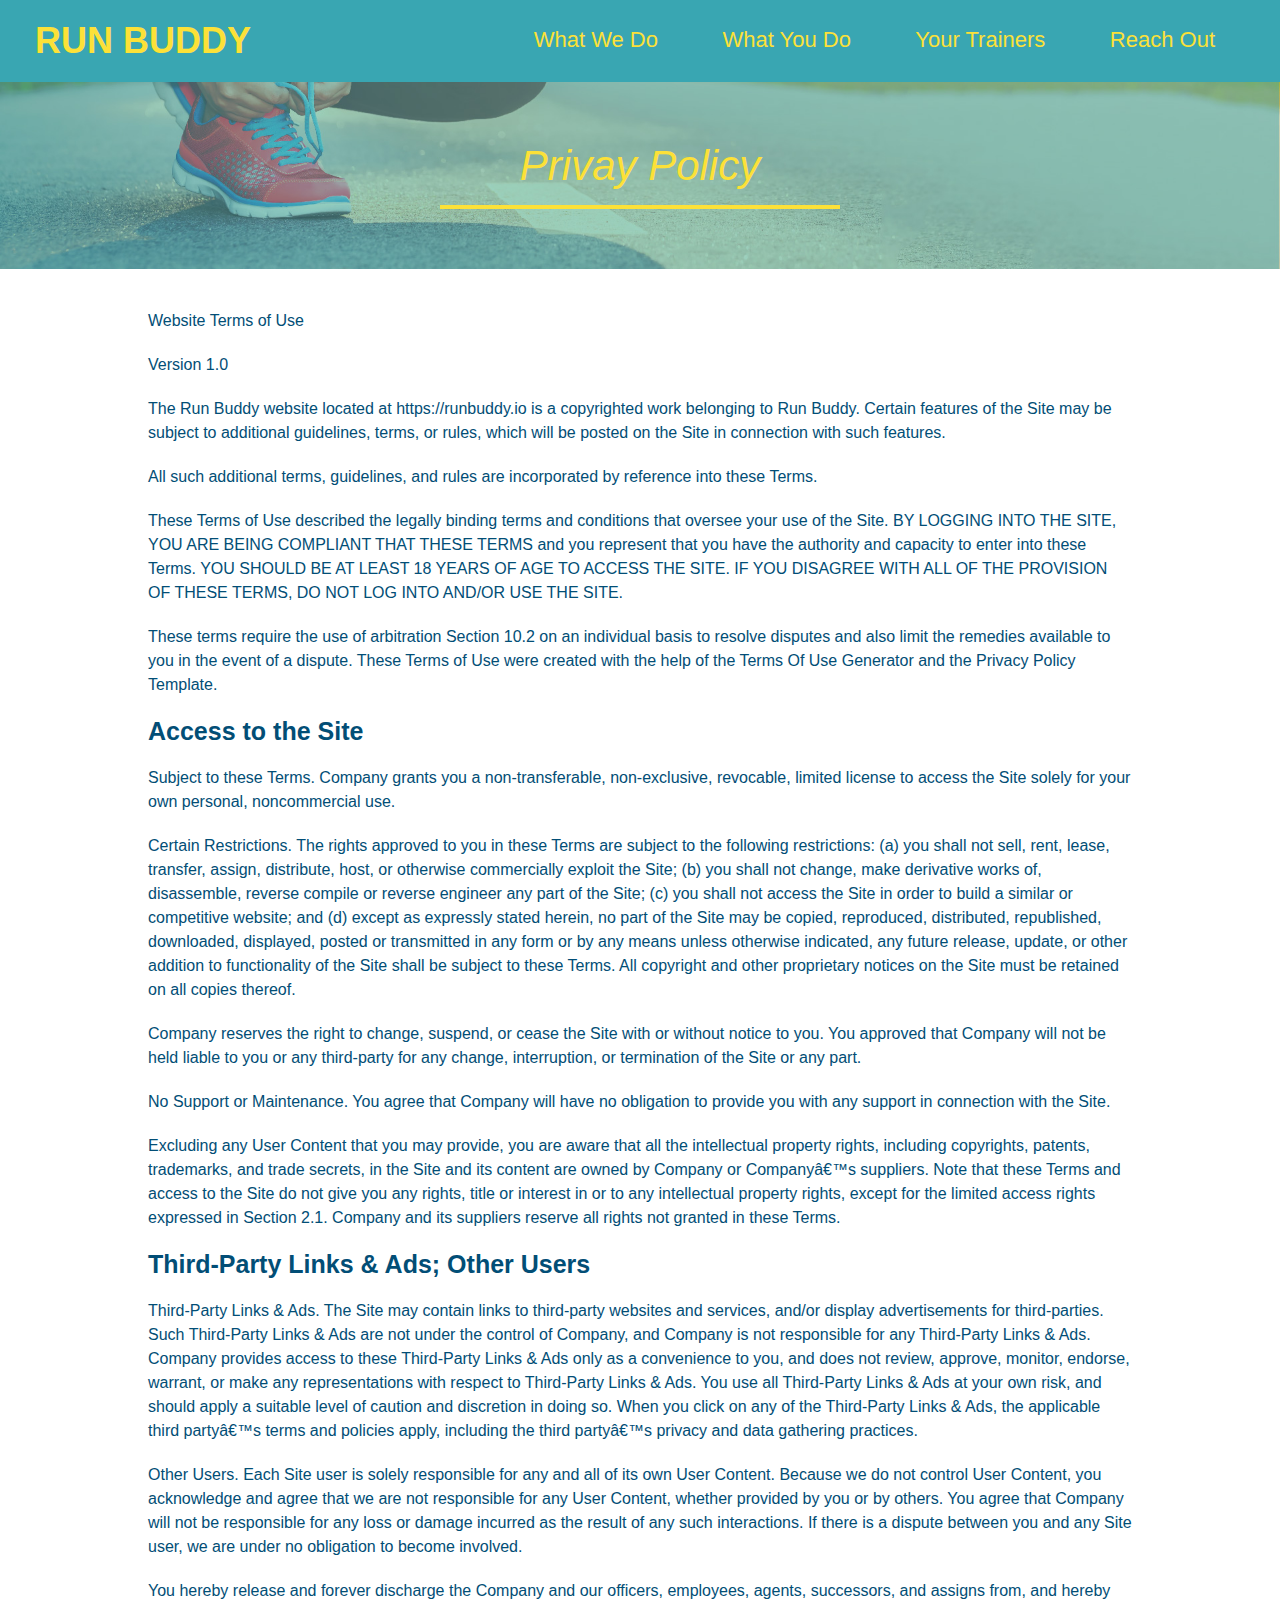
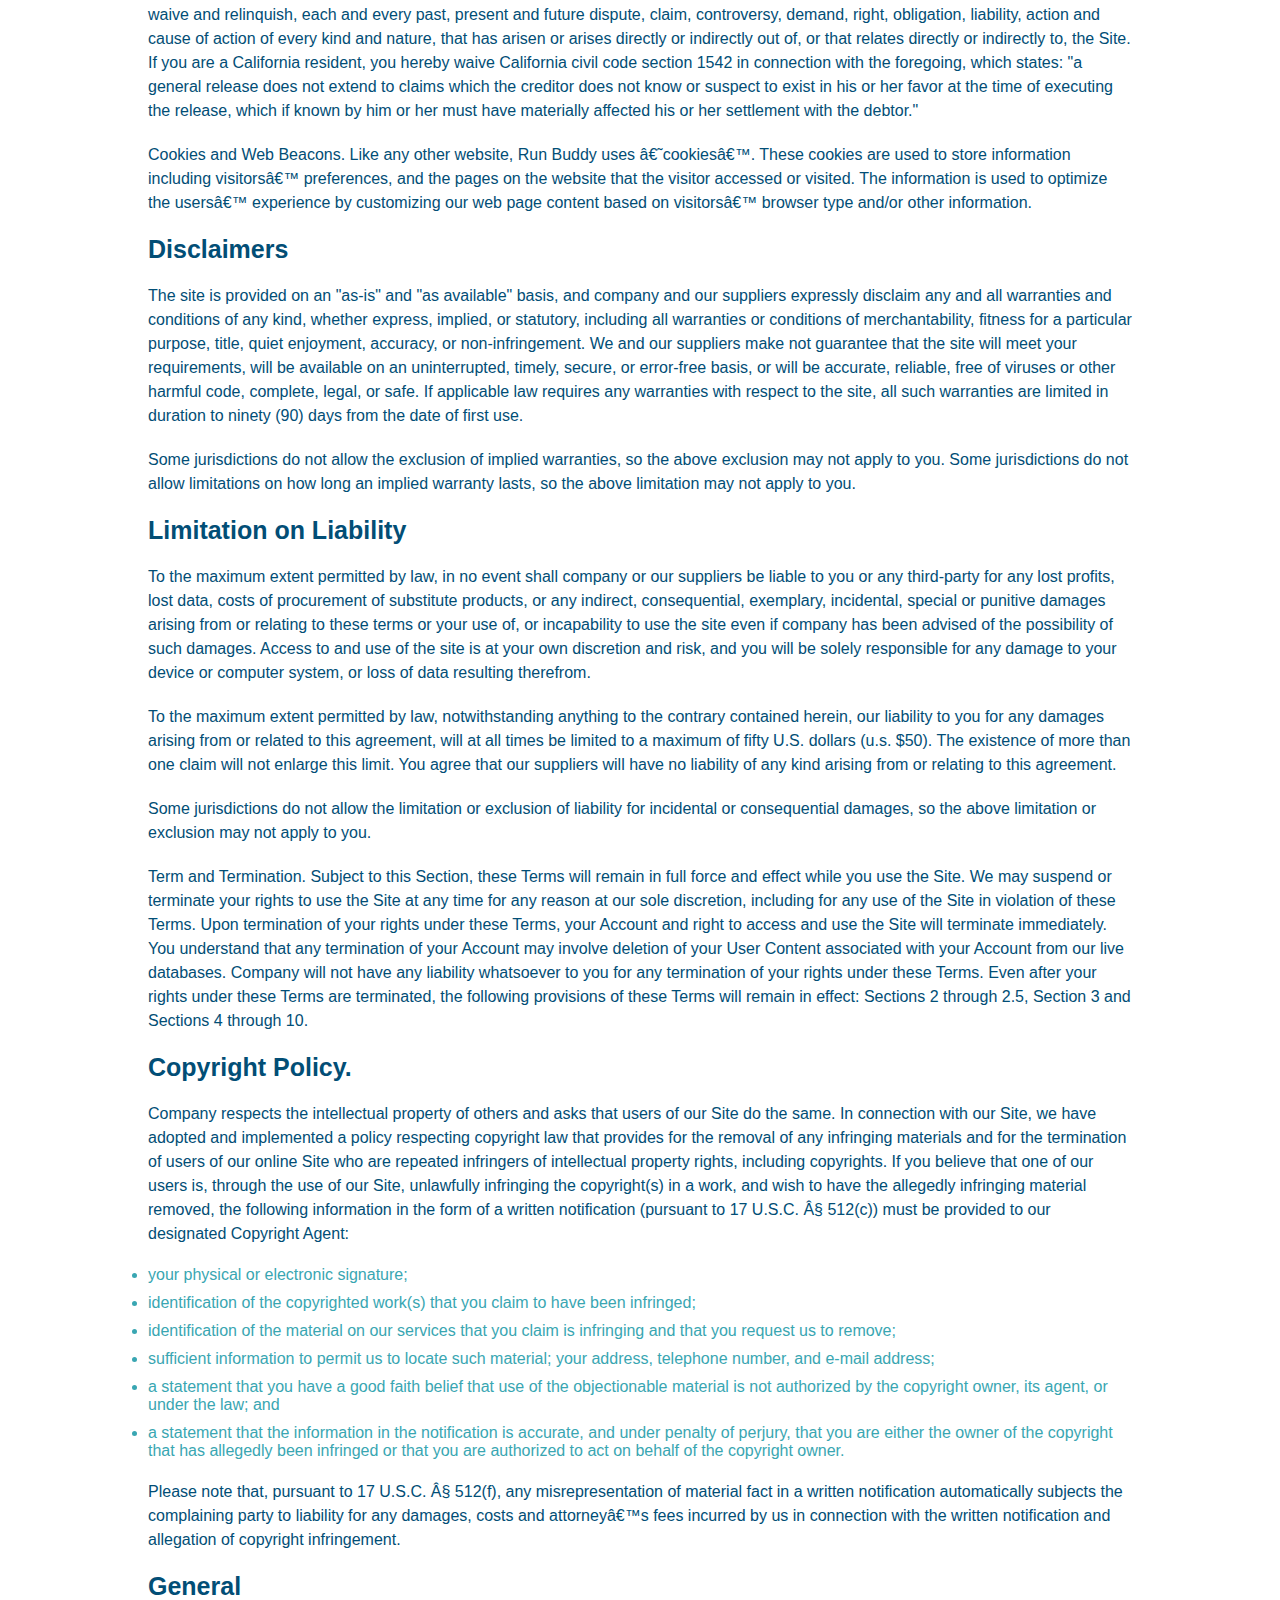
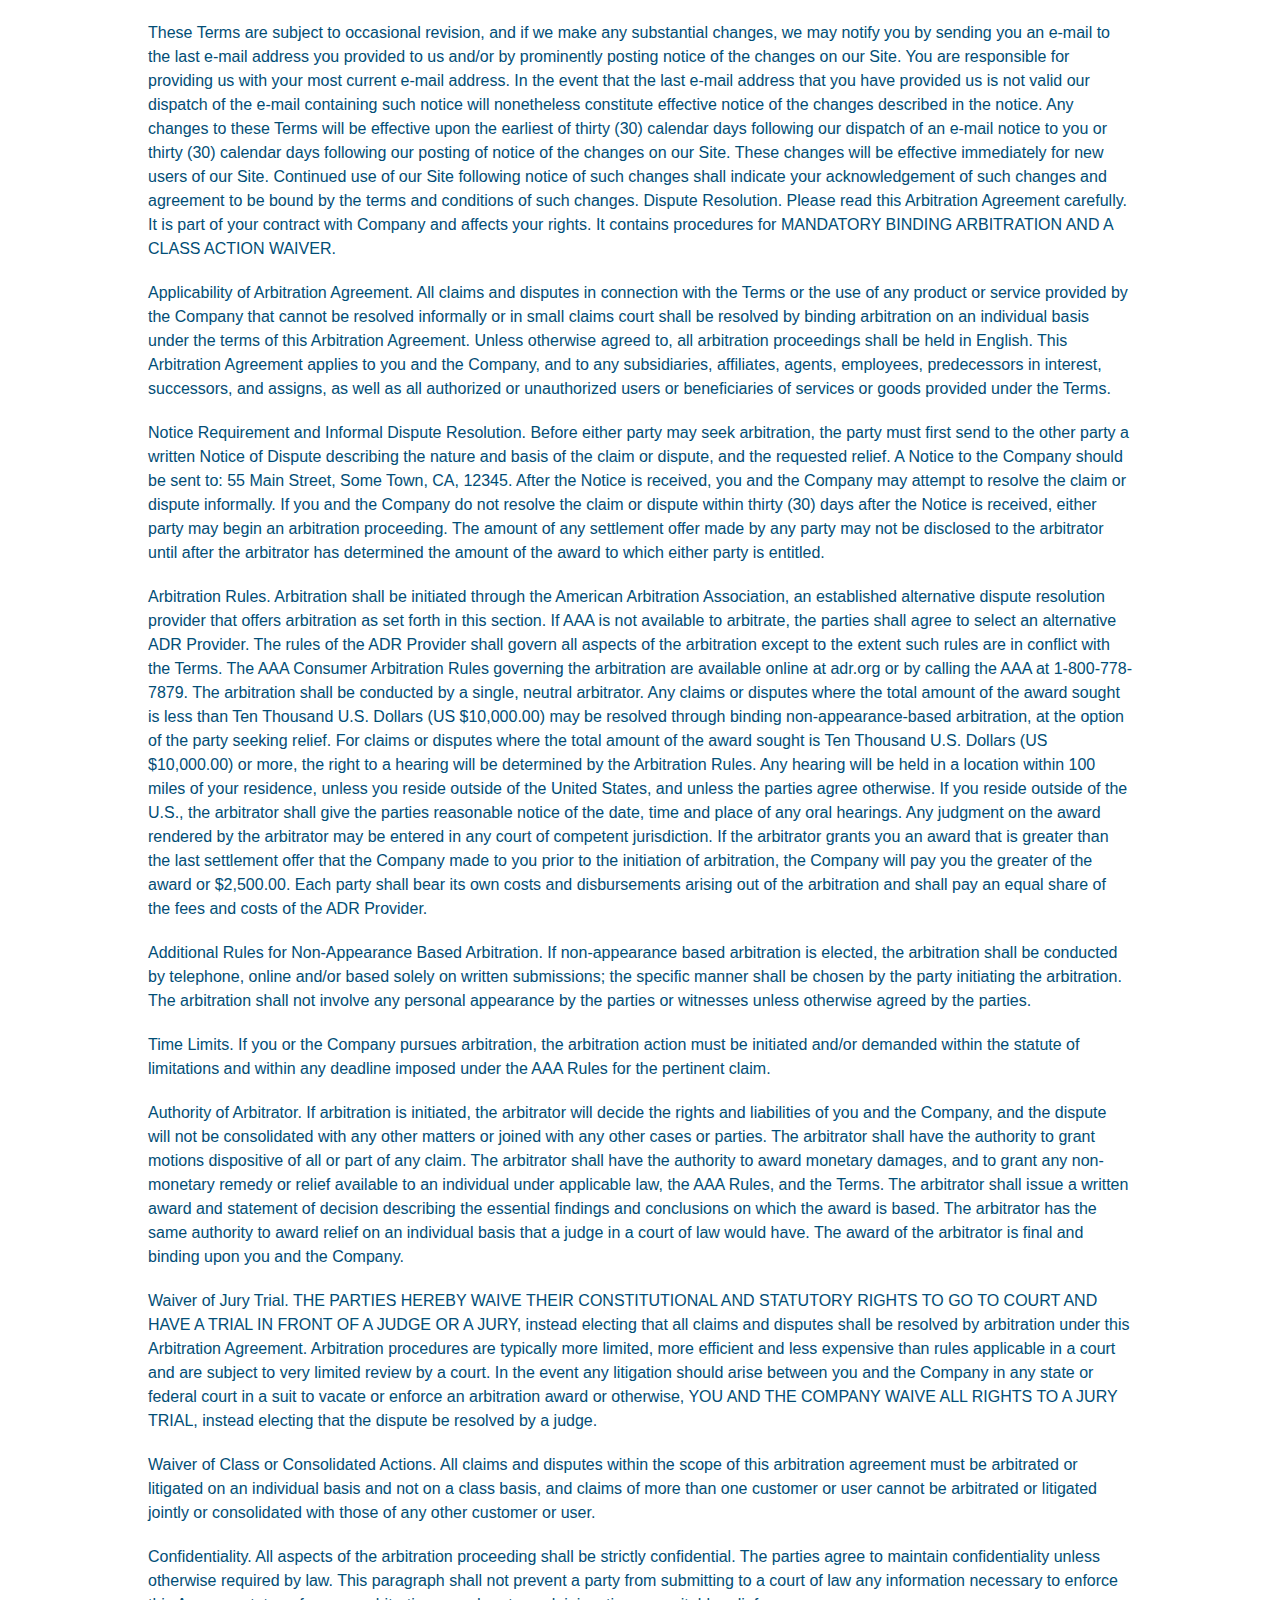
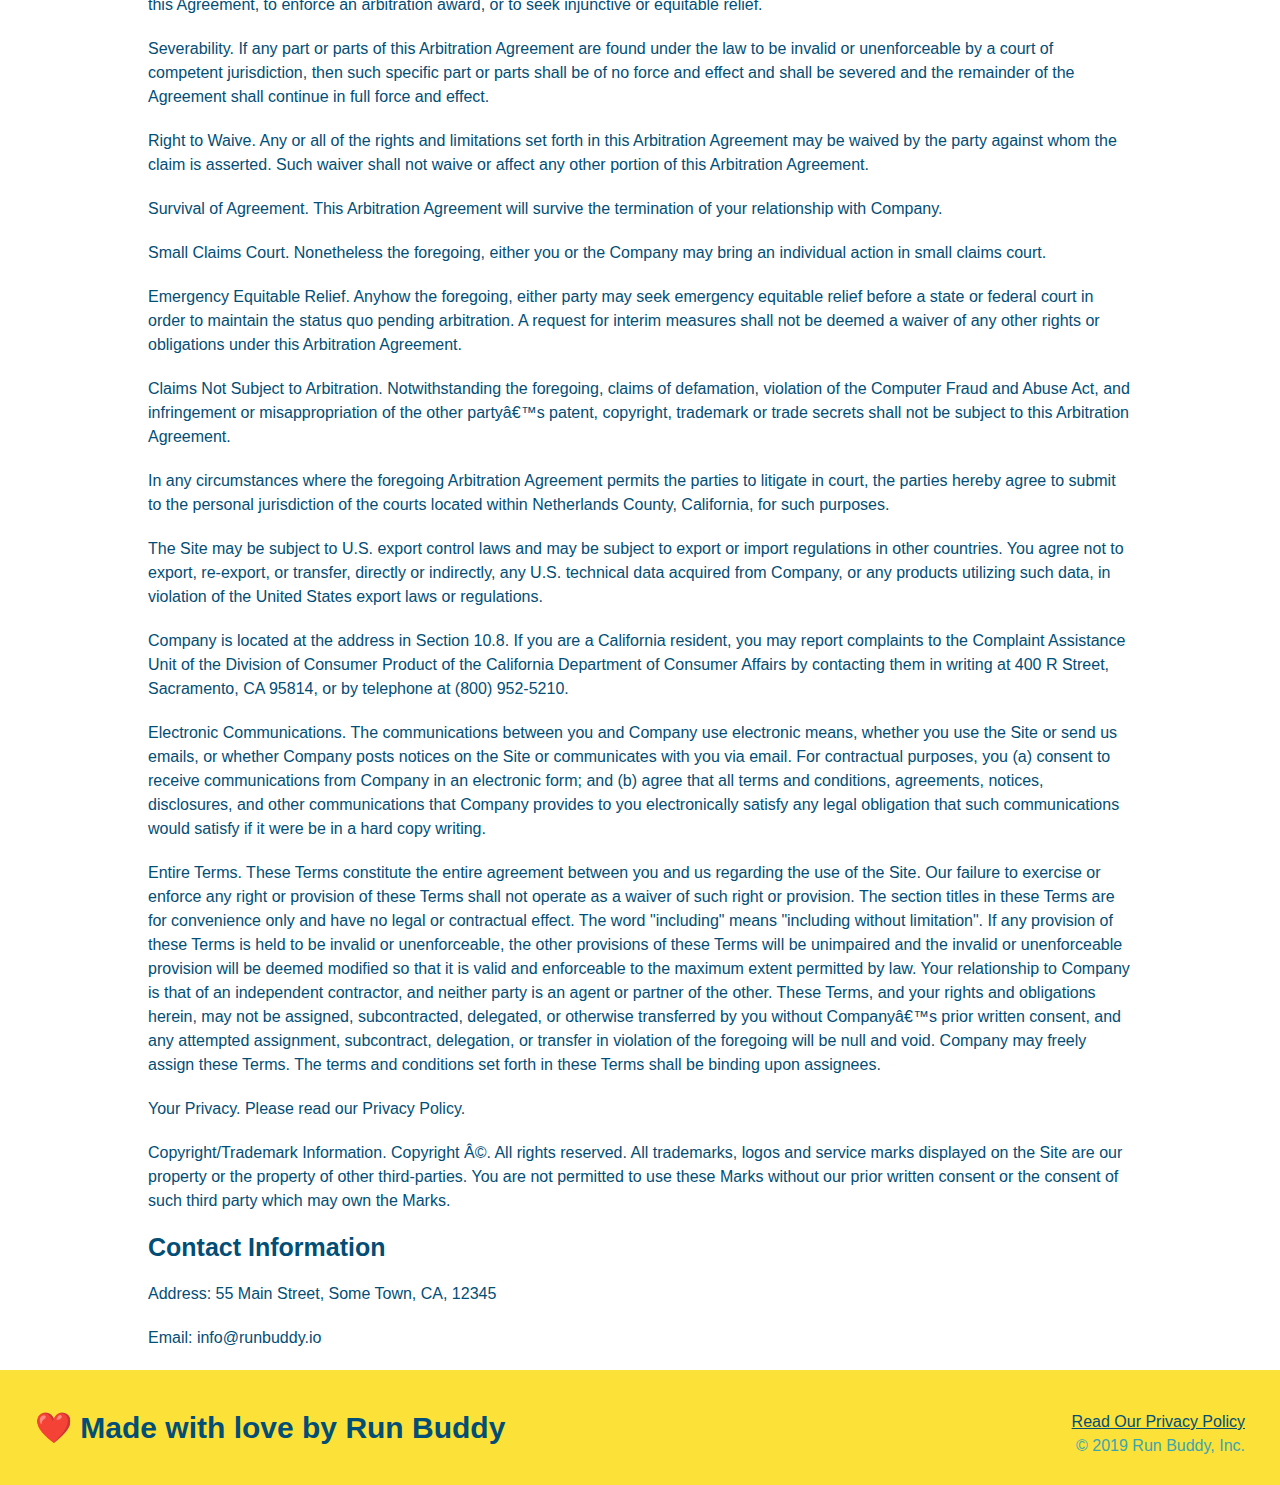
==== privacy-policy.html @ 2730f5cd "privacy policy" ====
<!DOCTYPE html>
<html>

<head>
    <meta charset="UTF-8" />
    <title>Privacy Policy - Run Buddy</title>
    <link rel="stylesheet" href="./assets/css/style.css" />
    <link rel="stylesheet" href="./assets/css/secondary-styles.css" />
</head>

<body>
    <header>
        <h1>
            <a href="/">
                RUN BUDDY
            </a>
        </h1>
        <nav>
            <!-- Unordered list element -->
            <ul>
                <!-- List item element -->
                <li>
                    <!-- Anchor element -->
                    <a href="./index.html#what-we-do">What We Do</a>
                </li>
                <li>
                    <a href="./index.html#what-you-do">What You Do</a>
                </li>
                <li>
                    <a href="./index.html#your-trainers">Your Trainers</a>
                </li>
                <li>
                    <a href="./index.html#reach-out">Reach Out</a>
                </li>
            </ul>
        </nav>
    </header>
    <section class="hero">
        <h2 class="page-title">
            Privay Policy
        </h2>
    </section>
    <article class="secondary-content">

        <p>
            Website Terms of Use
        </p>

        <p>
            Version 1.0
        </p>

        <p>
            The Run Buddy website located at https://runbuddy.io is a copyrighted work belonging to Run Buddy. Certain
            features of the Site may be subject to additional guidelines, terms, or rules, which will be posted on the
            Site
            in connection with such features.
        </p>

        <p>
            All such additional terms, guidelines, and rules are incorporated by reference into these Terms.
        </p>

        <p>
            These Terms of Use described the legally binding terms and conditions that oversee your use of the Site. BY
            LOGGING INTO THE SITE, YOU ARE BEING COMPLIANT THAT THESE TERMS and you represent that you have the
            authority
            and capacity to enter into these Terms. YOU SHOULD BE AT LEAST 18 YEARS OF AGE TO ACCESS THE SITE. IF YOU
            DISAGREE WITH ALL OF THE PROVISION OF THESE TERMS, DO NOT LOG INTO AND/OR USE THE SITE.
        </p>

        <p>
            These terms require the use of arbitration Section 10.2 on an individual basis to resolve disputes and also
            limit the remedies available to you in the event of a dispute. These Terms of Use were created with the help
            of
            the Terms Of Use Generator and the Privacy Policy Template.
        </p>

        <h3>
            Access to the Site
        </h3>

        <p>
            Subject to these Terms. Company grants you a non-transferable, non-exclusive, revocable, limited license to
            access the Site solely for your own personal, noncommercial use.
        </p>

        <p>
            Certain Restrictions. The rights approved to you in these Terms are subject to the following restrictions:
            (a)
            you shall not sell, rent, lease, transfer, assign, distribute, host, or otherwise commercially exploit the
            Site;
            (b) you shall not change, make derivative works of, disassemble, reverse compile or reverse engineer any
            part of
            the Site; (c) you shall not access the Site in order to build a similar or competitive website; and (d)
            except
            as expressly stated herein, no part of the Site may be copied, reproduced, distributed, republished,
            downloaded,
            displayed, posted or transmitted in any form or by any means unless otherwise indicated, any future release,
            update, or other addition to functionality of the Site shall be subject to these Terms. All copyright and
            other
            proprietary notices on the Site must be retained on all copies thereof.
        </p>

        <p>
            Company reserves the right to change, suspend, or cease the Site with or without notice to you. You approved
            that Company will not be held liable to you or any third-party for any change, interruption, or termination
            of
            the Site or any part.
        </p>

        <p>
            No Support or Maintenance. You agree that Company will have no obligation to provide you with any support in
            connection with the Site.
        </p>

        <p>
            Excluding any User Content that you may provide, you are aware that all the intellectual property rights,
            including copyrights, patents, trademarks, and trade secrets, in the Site and its content are owned by
            Company
            or Companyâ€™s suppliers. Note that these Terms and access to the Site do not give you any rights, title or
            interest in or to any intellectual property rights, except for the limited access rights expressed in
            Section
            2.1. Company and its suppliers reserve all rights not granted in these Terms.
        </p>

        <h3>
            Third-Party Links & Ads; Other Users
        </h3>

        <p>
            Third-Party Links & Ads. The Site may contain links to third-party websites and services, and/or display
            advertisements for third-parties. Such Third-Party Links & Ads are not under the control of Company, and
            Company
            is not responsible for any Third-Party Links & Ads. Company provides access to these Third-Party Links & Ads
            only as a convenience to you, and does not review, approve, monitor, endorse, warrant, or make any
            representations with respect to Third-Party Links & Ads. You use all Third-Party Links & Ads at your own
            risk,
            and should apply a suitable level of caution and discretion in doing so. When you click on any of the
            Third-Party Links & Ads, the applicable third partyâ€™s terms and policies apply, including the third
            partyâ€™s
            privacy and data gathering practices.
        </p>

        <p>
            Other Users. Each Site user is solely responsible for any and all of its own User Content. Because we do not
            control User Content, you acknowledge and agree that we are not responsible for any User Content, whether
            provided by you or by others. You agree that Company will not be responsible for any loss or damage incurred
            as
            the result of any such interactions. If there is a dispute between you and any Site user, we are under no
            obligation to become involved.
        </p>

        <p>
            You hereby release and forever discharge the Company and our officers, employees, agents, successors, and
            assigns from, and hereby waive and relinquish, each and every past, present and future dispute, claim,
            controversy, demand, right, obligation, liability, action and cause of action of every kind and nature, that
            has
            arisen or arises directly or indirectly out of, or that relates directly or indirectly to, the Site. If you
            are
            a California resident, you hereby waive California civil code section 1542 in connection with the foregoing,
            which states: "a general release does not extend to claims which the creditor does not know or suspect to
            exist
            in his or her favor at the time of executing the release, which if known by him or her must have materially
            affected his or her settlement with the debtor."
        </p>

        <p>
            Cookies and Web Beacons. Like any other website, Run Buddy uses â€˜cookiesâ€™. These cookies are used to
            store
            information including visitorsâ€™ preferences, and the pages on the website that the visitor accessed or
            visited.
            The information is used to optimize the usersâ€™ experience by customizing our web page content based on
            visitorsâ€™
            browser type and/or other information.
        </p>

        <h3>
            Disclaimers
        </h3>

        <p>
            The site is provided on an "as-is" and "as available" basis, and company and our suppliers expressly
            disclaim
            any and all warranties and conditions of any kind, whether express, implied, or statutory, including all
            warranties or conditions of merchantability, fitness for a particular purpose, title, quiet enjoyment,
            accuracy,
            or non-infringement. We and our suppliers make not guarantee that the site will meet your requirements, will
            be
            available on an uninterrupted, timely, secure, or error-free basis, or will be accurate, reliable, free of
            viruses or other harmful code, complete, legal, or safe. If applicable law requires any warranties with
            respect
            to the site, all such warranties are limited in duration to ninety (90) days from the date of first use.
        </p>

        <p>
            Some jurisdictions do not allow the exclusion of implied warranties, so the above exclusion may not apply to
            you. Some jurisdictions do not allow limitations on how long an implied warranty lasts, so the above
            limitation
            may not apply to you.
        </p>

        <h3>
            Limitation on Liability
        </h3>

        <p>
            To the maximum extent permitted by law, in no event shall company or our suppliers be liable to you or any
            third-party for any lost profits, lost data, costs of procurement of substitute products, or any indirect,
            consequential, exemplary, incidental, special or punitive damages arising from or relating to these terms or
            your use of, or incapability to use the site even if company has been advised of the possibility of such
            damages. Access to and use of the site is at your own discretion and risk, and you will be solely
            responsible
            for any damage to your device or computer system, or loss of data resulting therefrom.
        </p>

        <p>
            To the maximum extent permitted by law, notwithstanding anything to the contrary contained herein, our
            liability
            to you for any damages arising from or related to this agreement, will at all times be limited to a maximum
            of
            fifty U.S. dollars (u.s. $50). The existence of more than one claim will not enlarge this limit. You agree
            that
            our suppliers will have no liability of any kind arising from or relating to this agreement.
        </p>

        <p>
            Some jurisdictions do not allow the limitation or exclusion of liability for incidental or consequential
            damages, so the above limitation or exclusion may not apply to you.
        </p>

        <p>
            Term and Termination. Subject to this Section, these Terms will remain in full force and effect while you
            use
            the Site. We may suspend or terminate your rights to use the Site at any time for any reason at our sole
            discretion, including for any use of the Site in violation of these Terms. Upon termination of your rights
            under
            these Terms, your Account and right to access and use the Site will terminate immediately. You understand
            that
            any termination of your Account may involve deletion of your User Content associated with your Account from
            our
            live databases. Company will not have any liability whatsoever to you for any termination of your rights
            under
            these Terms. Even after your rights under these Terms are terminated, the following provisions of these
            Terms
            will remain in effect: Sections 2 through 2.5, Section 3 and Sections 4 through 10.
        </p>

        <h3>
            Copyright Policy.
        </h3>

        <p>
            Company respects the intellectual property of others and asks that users of our Site do the same. In
            connection
            with our Site, we have adopted and implemented a policy respecting copyright law that provides for the
            removal
            of any infringing materials and for the termination of users of our online Site who are repeated infringers
            of
            intellectual property rights, including copyrights. If you believe that one of our users is, through the use
            of
            our Site, unlawfully infringing the copyright(s) in a work, and wish to have the allegedly infringing
            material
            removed, the following information in the form of a written notification (pursuant to 17 U.S.C. Â§ 512(c))
            must
            be provided to our designated Copyright Agent:
        </p>

        <ul>
            <li>
                your physical or electronic signature;
            </li>
            <li>
                identification of the copyrighted work(s) that you claim to have been infringed;
            </li>
            <li>
                identification of the material on our services that you claim is infringing and that you request us to
                remove;
            </li>
            <li>
                sufficient information to permit us to locate such material; your address, telephone number, and e-mail
                address;
            </li>
            <li>
                a statement that you have a good faith belief that use of the objectionable material is not authorized
                by the
                copyright owner, its agent, or under the law; and
            </li>
            <li>
                a statement that the information in the notification is accurate, and under penalty of perjury, that you
                are
                either the owner of the copyright that has allegedly been infringed or that you are authorized to act on
                behalf of the copyright owner.
            </li>
        </ul>

        <p>
            Please note that, pursuant to 17 U.S.C. Â§ 512(f), any misrepresentation of material fact in a written
            notification automatically subjects the complaining party to liability for any damages, costs and
            attorneyâ€™s
            fees incurred by us in connection with the written notification and allegation of copyright infringement.
        </p>

        <h3>
            General
        </h3>

        <p>
            These Terms are subject to occasional revision, and if we make any substantial changes, we may notify you by
            sending you an e-mail to the last e-mail address you provided to us and/or by prominently posting notice of
            the
            changes on our Site. You are responsible for providing us with your most current e-mail address. In the
            event
            that the last e-mail address that you have provided us is not valid our dispatch of the e-mail containing
            such
            notice will nonetheless constitute effective notice of the changes described in the notice. Any changes to
            these
            Terms will be effective upon the earliest of thirty (30) calendar days following our dispatch of an e-mail
            notice to you or thirty (30) calendar days following our posting of notice of the changes on our Site. These
            changes will be effective immediately for new users of our Site. Continued use of our Site following notice
            of
            such changes shall indicate your acknowledgement of such changes and agreement to be bound by the terms and
            conditions of such changes. Dispute Resolution. Please read this Arbitration Agreement carefully. It is part
            of
            your contract with Company and affects your rights. It contains procedures for MANDATORY BINDING ARBITRATION
            AND
            A CLASS ACTION WAIVER.
        </p>

        <p>
            Applicability of Arbitration Agreement. All claims and disputes in connection with the Terms or the use of
            any
            product or service provided by the Company that cannot be resolved informally or in small claims court shall
            be
            resolved by binding arbitration on an individual basis under the terms of this Arbitration Agreement. Unless
            otherwise agreed to, all arbitration proceedings shall be held in English. This Arbitration Agreement
            applies to
            you and the Company, and to any subsidiaries, affiliates, agents, employees, predecessors in interest,
            successors, and assigns, as well as all authorized or unauthorized users or beneficiaries of services or
            goods
            provided under the Terms.
        </p>

        <p>
            Notice Requirement and Informal Dispute Resolution. Before either party may seek arbitration, the party must
            first send to the other party a written Notice of Dispute describing the nature and basis of the claim or
            dispute, and the requested relief. A Notice to the Company should be sent to: 55 Main Street, Some Town, CA,
            12345. After the Notice is received, you and the Company may attempt to resolve the claim or dispute
            informally.
            If you and the Company do not resolve the claim or dispute within thirty (30) days after the Notice is
            received,
            either party may begin an arbitration proceeding. The amount of any settlement offer made by any party may
            not
            be disclosed to the arbitrator until after the arbitrator has determined the amount of the award to which
            either
            party is entitled.
        </p>

        <p>
            Arbitration Rules. Arbitration shall be initiated through the American Arbitration Association, an
            established
            alternative dispute resolution provider that offers arbitration as set forth in this section. If AAA is not
            available to arbitrate, the parties shall agree to select an alternative ADR Provider. The rules of the ADR
            Provider shall govern all aspects of the arbitration except to the extent such rules are in conflict with
            the
            Terms. The AAA Consumer Arbitration Rules governing the arbitration are available online at adr.org or by
            calling the AAA at 1-800-778-7879. The arbitration shall be conducted by a single, neutral arbitrator. Any
            claims or disputes where the total amount of the award sought is less than Ten Thousand U.S. Dollars (US
            $10,000.00) may be resolved through binding non-appearance-based arbitration, at the option of the party
            seeking
            relief. For claims or disputes where the total amount of the award sought is Ten Thousand U.S. Dollars (US
            $10,000.00) or more, the right to a hearing will be determined by the Arbitration Rules. Any hearing will be
            held in a location within 100 miles of your residence, unless you reside outside of the United States, and
            unless the parties agree otherwise. If you reside outside of the U.S., the arbitrator shall give the parties
            reasonable notice of the date, time and place of any oral hearings. Any judgment on the award rendered by
            the
            arbitrator may be entered in any court of competent jurisdiction. If the arbitrator grants you an award that
            is
            greater than the last settlement offer that the Company made to you prior to the initiation of arbitration,
            the
            Company will pay you the greater of the award or $2,500.00. Each party shall bear its own costs and
            disbursements arising out of the arbitration and shall pay an equal share of the fees and costs of the ADR
            Provider.
        </p>

        <p>
            Additional Rules for Non-Appearance Based Arbitration. If non-appearance based arbitration is elected, the
            arbitration shall be conducted by telephone, online and/or based solely on written submissions; the specific
            manner shall be chosen by the party initiating the arbitration. The arbitration shall not involve any
            personal
            appearance by the parties or witnesses unless otherwise agreed by the parties.
        </p>

        <p>
            Time Limits. If you or the Company pursues arbitration, the arbitration action must be initiated and/or
            demanded
            within the statute of limitations and within any deadline imposed under the AAA Rules for the pertinent
            claim.
        </p>

        <p>
            Authority of Arbitrator. If arbitration is initiated, the arbitrator will decide the rights and liabilities
            of
            you and the Company, and the dispute will not be consolidated with any other matters or joined with any
            other
            cases or parties. The arbitrator shall have the authority to grant motions dispositive of all or part of any
            claim. The arbitrator shall have the authority to award monetary damages, and to grant any non-monetary
            remedy
            or relief available to an individual under applicable law, the AAA Rules, and the Terms. The arbitrator
            shall
            issue a written award and statement of decision describing the essential findings and conclusions on which
            the
            award is based. The arbitrator has the same authority to award relief on an individual basis that a judge in
            a
            court of law would have. The award of the arbitrator is final and binding upon you and the Company.
        </p>

        <p>
            Waiver of Jury Trial. THE PARTIES HEREBY WAIVE THEIR CONSTITUTIONAL AND STATUTORY RIGHTS TO GO TO COURT AND
            HAVE
            A TRIAL IN FRONT OF A JUDGE OR A JURY, instead electing that all claims and disputes shall be resolved by
            arbitration under this Arbitration Agreement. Arbitration procedures are typically more limited, more
            efficient
            and less expensive than rules applicable in a court and are subject to very limited review by a court. In
            the
            event any litigation should arise between you and the Company in any state or federal court in a suit to
            vacate
            or enforce an arbitration award or otherwise, YOU AND THE COMPANY WAIVE ALL RIGHTS TO A JURY TRIAL, instead
            electing that the dispute be resolved by a judge.
        </p>

        <p>
            Waiver of Class or Consolidated Actions. All claims and disputes within the scope of this arbitration
            agreement
            must be arbitrated or litigated on an individual basis and not on a class basis, and claims of more than one
            customer or user cannot be arbitrated or litigated jointly or consolidated with those of any other customer
            or
            user.
        </p>

        <p>
            Confidentiality. All aspects of the arbitration proceeding shall be strictly confidential. The parties agree
            to
            maintain confidentiality unless otherwise required by law. This paragraph shall not prevent a party from
            submitting to a court of law any information necessary to enforce this Agreement, to enforce an arbitration
            award, or to seek injunctive or equitable relief.
        </p>

        <p>
            Severability. If any part or parts of this Arbitration Agreement are found under the law to be invalid or
            unenforceable by a court of competent jurisdiction, then such specific part or parts shall be of no force
            and
            effect and shall be severed and the remainder of the Agreement shall continue in full force and effect.
        </p>

        <p>
            Right to Waive. Any or all of the rights and limitations set forth in this Arbitration Agreement may be
            waived
            by the party against whom the claim is asserted. Such waiver shall not waive or affect any other portion of
            this
            Arbitration Agreement.
        </p>

        <p>
            Survival of Agreement. This Arbitration Agreement will survive the termination of your relationship with
            Company.
        </p>

        <p>
            Small Claims Court. Nonetheless the foregoing, either you or the Company may bring an individual action in
            small
            claims court.
        </p>

        <p>
            Emergency Equitable Relief. Anyhow the foregoing, either party may seek emergency equitable relief before a
            state or federal court in order to maintain the status quo pending arbitration. A request for interim
            measures
            shall not be deemed a waiver of any other rights or obligations under this Arbitration Agreement.
        </p>

        <p>
            Claims Not Subject to Arbitration. Notwithstanding the foregoing, claims of defamation, violation of the
            Computer Fraud and Abuse Act, and infringement or misappropriation of the other partyâ€™s patent, copyright,
            trademark or trade secrets shall not be subject to this Arbitration Agreement.
        </p>

        <p>
            In any circumstances where the foregoing Arbitration Agreement permits the parties to litigate in court, the
            parties hereby agree to submit to the personal jurisdiction of the courts located within Netherlands County,
            California, for such purposes.
        </p>

        <p>
            The Site may be subject to U.S. export control laws and may be subject to export or import regulations in
            other
            countries. You agree not to export, re-export, or transfer, directly or indirectly, any U.S. technical data
            acquired from Company, or any products utilizing such data, in violation of the United States export laws or
            regulations.
        </p>

        <p>
            Company is located at the address in Section 10.8. If you are a California resident, you may report
            complaints
            to the Complaint Assistance Unit of the Division of Consumer Product of the California Department of
            Consumer
            Affairs by contacting them in writing at 400 R Street, Sacramento, CA 95814, or by telephone at (800)
            952-5210.
        </p>

        <p>
            Electronic Communications. The communications between you and Company use electronic means, whether you use
            the
            Site or send us emails, or whether Company posts notices on the Site or communicates with you via email. For
            contractual purposes, you (a) consent to receive communications from Company in an electronic form; and (b)
            agree that all terms and conditions, agreements, notices, disclosures, and other communications that Company
            provides to you electronically satisfy any legal obligation that such communications would satisfy if it
            were be
            in a hard copy writing.
        </p>

        <p>
            Entire Terms. These Terms constitute the entire agreement between you and us regarding the use of the Site.
            Our
            failure to exercise or enforce any right or provision of these Terms shall not operate as a waiver of such
            right
            or provision. The section titles in these Terms are for convenience only and have no legal or contractual
            effect. The word "including" means "including without limitation". If any provision of these Terms is held
            to be
            invalid or unenforceable, the other provisions of these Terms will be unimpaired and the invalid or
            unenforceable provision will be deemed modified so that it is valid and enforceable to the maximum extent
            permitted by law. Your relationship to Company is that of an independent contractor, and neither party is an
            agent or partner of the other. These Terms, and your rights and obligations herein, may not be assigned,
            subcontracted, delegated, or otherwise transferred by you without Companyâ€™s prior written consent, and any
            attempted assignment, subcontract, delegation, or transfer in violation of the foregoing will be null and
            void.
            Company may freely assign these Terms. The terms and conditions set forth in these Terms shall be binding
            upon
            assignees.
        </p>

        <p>
            Your Privacy. Please read our Privacy Policy.
        </p>

        <p>
            Copyright/Trademark Information. Copyright Â©. All rights reserved. All trademarks, logos and service marks
            displayed on the Site are our property or the property of other third-parties. You are not permitted to use
            these Marks without our prior written consent or the consent of such third party which may own the Marks.
        </p>

        <h3>
            Contact Information
        </h3>

        <p>
            Address: 55 Main Street, Some Town, CA, 12345
        </p>

        <p>
            Email: info@runbuddy.io
        </p>

    </article>
    <footer>
        <h2>❤️ Made with love by Run Buddy</h2>
        <div>
            <a href="./privacy-policy.html">Read Our Privacy Policy</a><br />
            &copy; 2019 Run Buddy, Inc.
        </div>
    </footer>
</body>

</html>
---- assets/css/style.css ----
* {
    margin: 0;
    padding: 0;
    box-sizing: border-box;
}

body { 
    /* more on this crazy alphanmerical value in a minute! */ 
    color: #39a6b2; 
    font-family: Arial, Helvetica, sans-serif;
}

/* apply styles to <header> */
header {
    padding: 20px 35px;
    background-color: #39a6b2;
}

header h1 {
    font-weight: bold;
    font-size: 36px;
    color: #fce138;
    margin: 0;
    display: inline;
}

header a {
    text-decoration: none;
    color: #fce138;
}

header nav {
    float: right;
    margin: 7px 0;
}

header nav ul li {
    display: inline;
}

header nav ul li a {
    margin: 0 30px;
    font-weight: lighter;
    font-size: 22px;
}

footer {
    background-color: #fce138;
    width: 100%;
    padding: 40px 35px;
}

footer h2 {
    display: inline;
    color: #024e76;
    font-size: 30px;
    margin: 0;
}

footer div {
    float: right;
    line-height: 1.5;
    text-align: right;
}

footer a {
    color: #024e76;
}

section {
    padding: 60px;
}

/* home page hero */
.hero {
    background-image: url("../images/hero-bg.jpeg");
    height: 600px;
    background-size: cover;
    background-position: center;
    position: relative;
}

.hero-form {
    color: #024e76;
    background-color: #fce138;
    padding: 20px;
    width: 500px;
    border: solid 3px #024e76;
    position: absolute;
    bottom: 120px;
    right: 140px;
}

.hero-form h3 {
    font-size: 25px;
    margin: 0px;
}

.hero-form p {
    margin: 5px 0 15px 0;
}

.form-input {
    border: 1px solid #024e76;
    display: block;
    padding: 7px 15px;
    font-size: 16px;
    color: #024e76;
    width: 100%;
    margin-bottom: 15px;
}

.hero-form label {
    margin: 0 5px;
}

.hero-form button {
    color: #fce138;
    background-color: #024e76;
    border: none;
    font-size: 16px;
    padding: 10px 20px;

}
/* Hero Style End */

.intro {
    text-align: center;
}

.intro p {
    line-height: 1.7;
    color: #39a6b2;
    width: 80%;
    font-size: 20px;
    margin: 0 auto;
}

.steps {
    text-align: center;
    background-color: #fce138;
}

.steps div {
    margin-bottom: 80px;
}

.steps img {
    width: 15%;
    margin: 10px 0;
}

.steps h3 {
    color: #024e76;
    font-size: 46px;
    margin-top: 10px;
}

.steps p {
    color: #39a6b2;
    font-size: 23px;
}

.steps span {
    font-size: 38px;
}

.section-title { 
    font-size: 55px;
    color: #024e76;
    margin-bottom: 35px;
    padding: 0 100px 20px 100px;
    display: inline-block;
    border-bottom: 3px solid;
}

.primary-border {
    border-color: #fce138;
}

.secondary-border {
    border-color: #39a6b2;
}

.trainers {
    text-align: center;
}

.trainer {
    width: 900px;
    margin: 0 auto 30px auto;
    background: #024e76;
    color: #fce138;
    overflow: auto;
}

.trainer img {
    width: 35%;
    float: left;
}

.trainer-bio {
    padding: 35px;
    float: left;
    width: 65%;
}

.text-left {
    text-align: left;
}

.text-right {
    text-align: right;
}

.trainer-bio h3 {
    font-size: 32px;
    margin-bottom: 8px;
}

.trainer-bio h4 {
    font-weight: lighter;
    font-size: 26px;
    margin-bottom: 25px;
}

.trainer-bio p {
    font-size: 17px;
    line-height: 1.3;
}

.contact {
    background-color: #024e76;
    text-align: center;
}

.contact h2 {
    color: #fce138;
}

.contact-info iframe {
    width: 400px;
    height: 400px;
}
.contact-info div {
    width: 410px;
    display: inline-block;
    vertical-align: top;
    text-align: left;
    margin: 30px 0 0 60px;
    color: white;
}

.contact-info h3 {
    color: #fce138;
    font-size: 32px;
}

.contact-info p, .contact-info address {
    margin: 20px 0;
    line-height: 1.5;
    font-size: 20px;
    font-style: normal;
}

.contact-info a {
    color: #fce138;
}
---- assets/css/secondary-styles.css ----
.hero {
    background-position: bottom;
    height: auto;
    text-align: center;
    margin-bottom: 40px;
}

.page-title {
    color: #fce138;
    display: inline-block;
    border-bottom: 4px solid #fce138;
    padding: 0 80px 15px 80px;
    font-weight: normal;
    font-size: 42px;
    font-style: italic;
}

.secondary-content {
    width: 80%;
    margin: auto;
    color: #024e76;
}

.secondary-content h3 {
    font-size: 25px;
    margin: 20px;
}

.secondary-content p {
    font-size: 16px;
    line-height: 1.5;
    margin: 20px;
}

.secondary-content ul {
    margin: 15px 20px;
}

.secondary-content li {
    color: #39a6b2;
    margin: 10px 0;
}
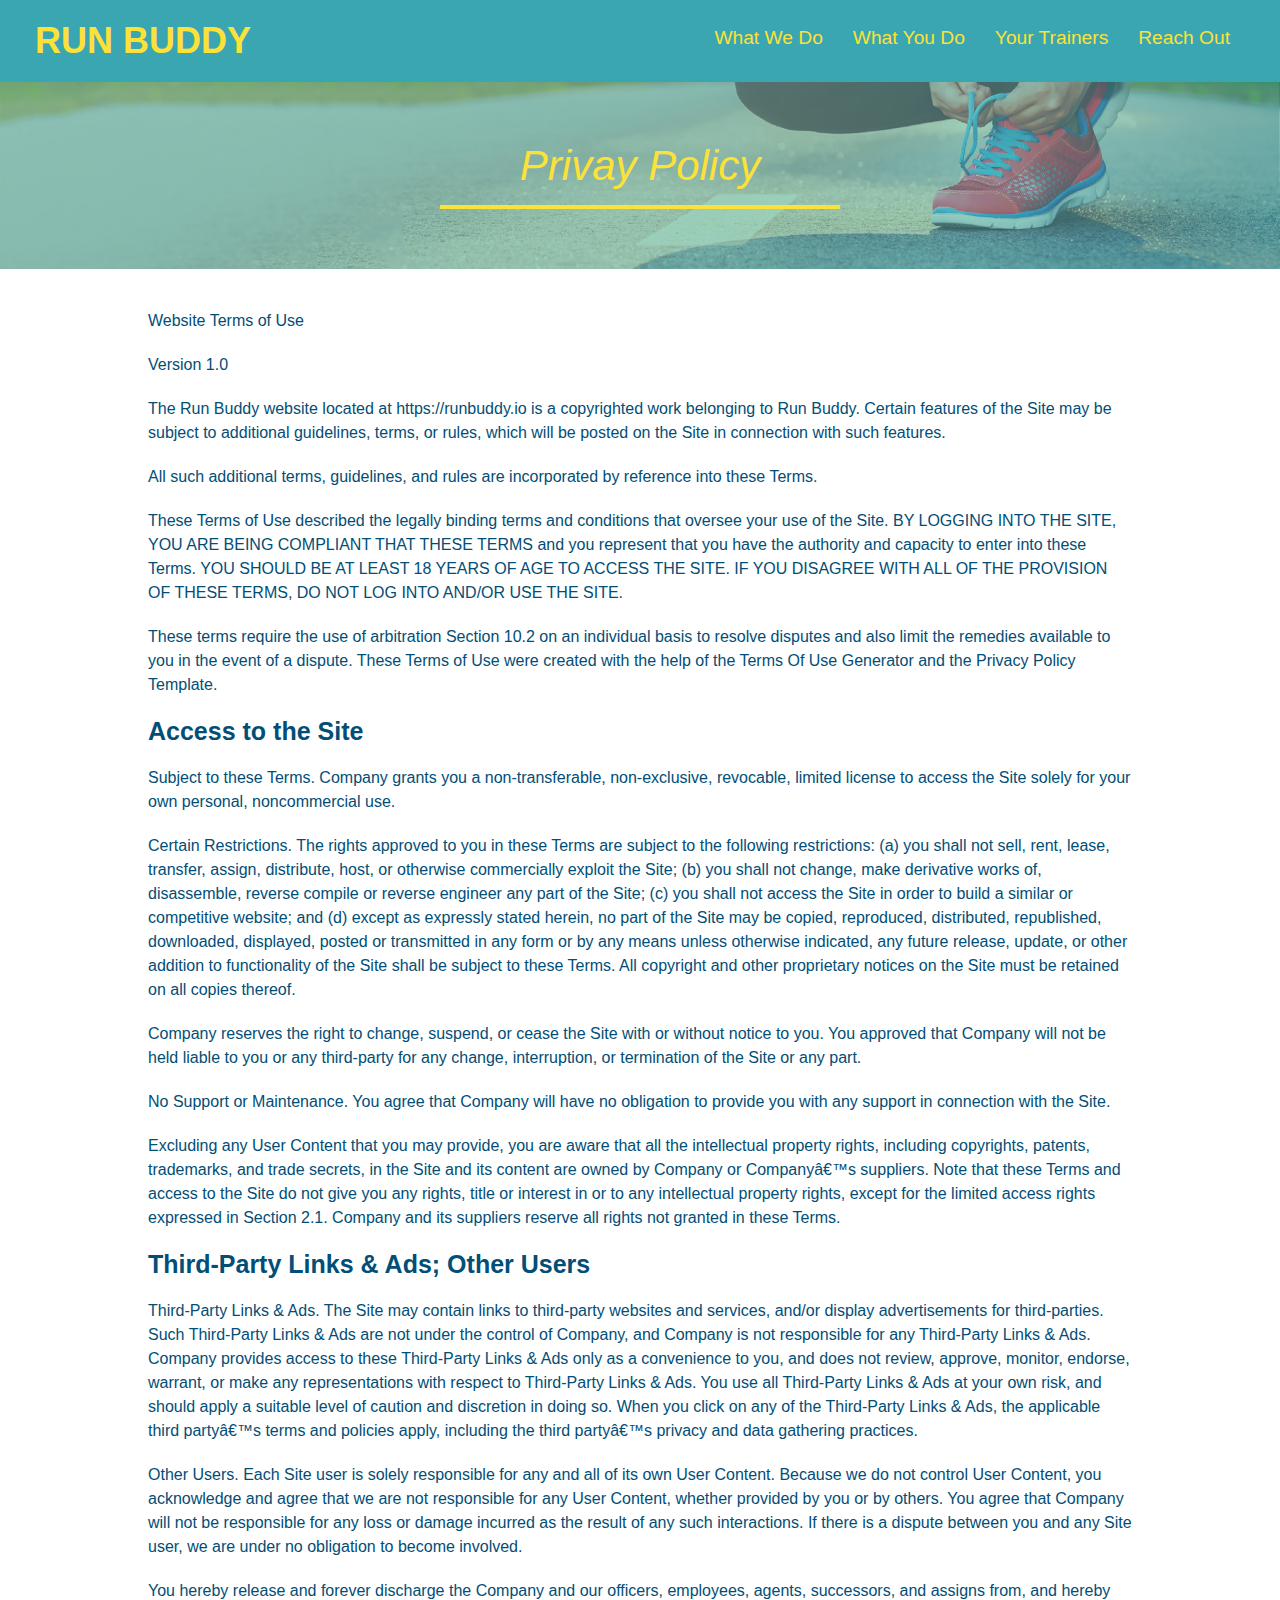
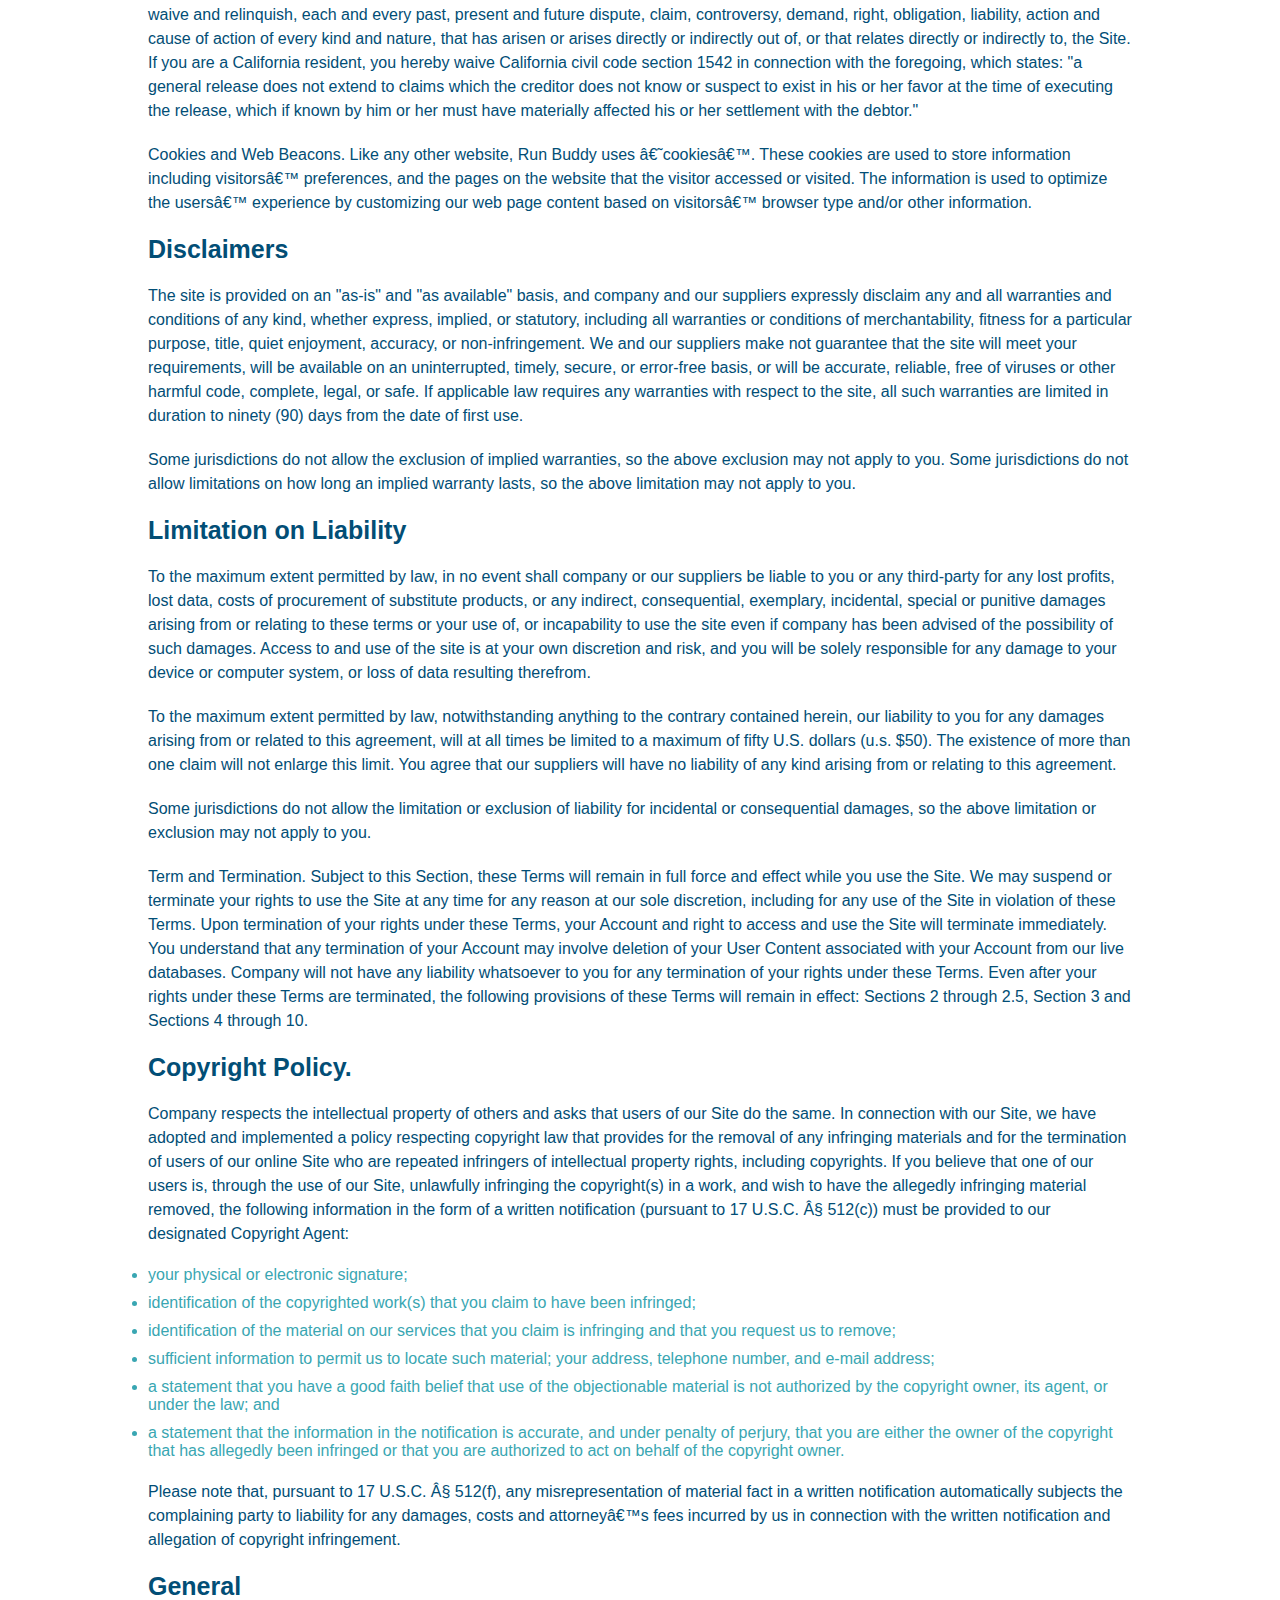
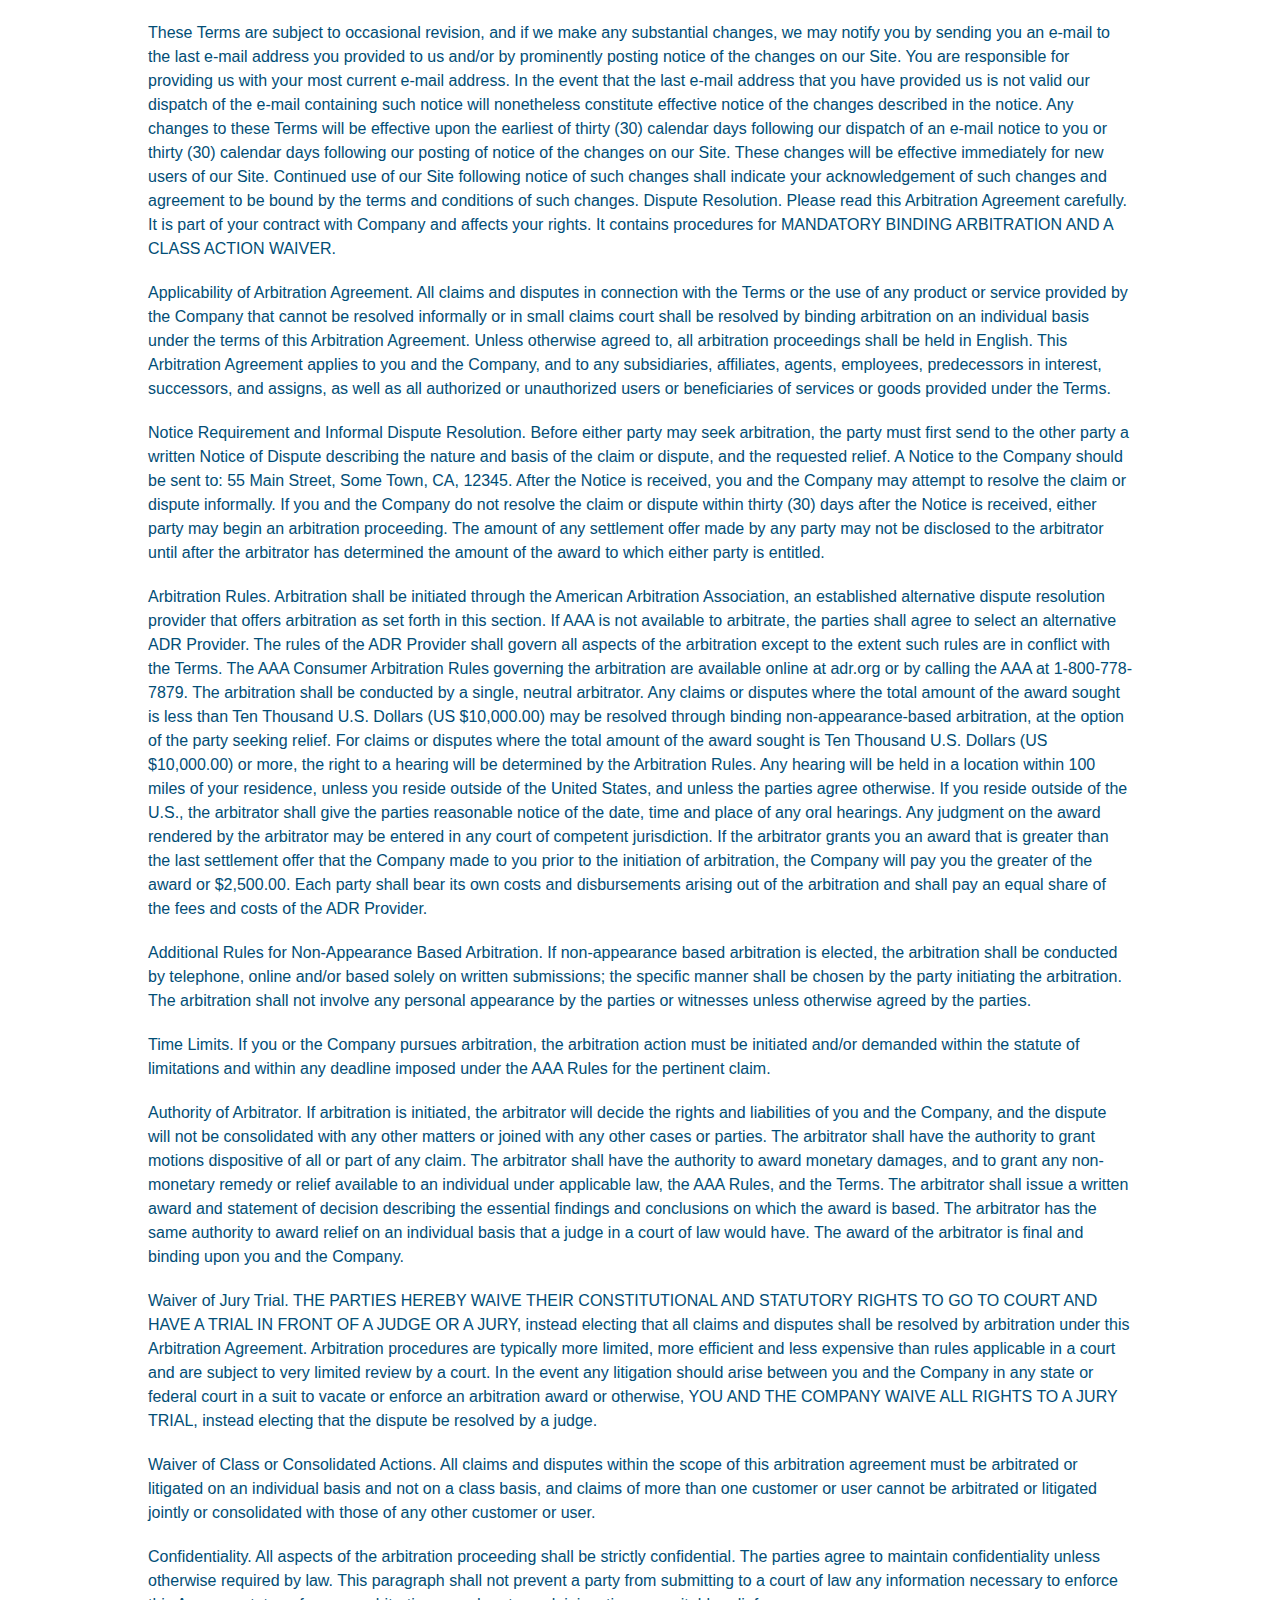
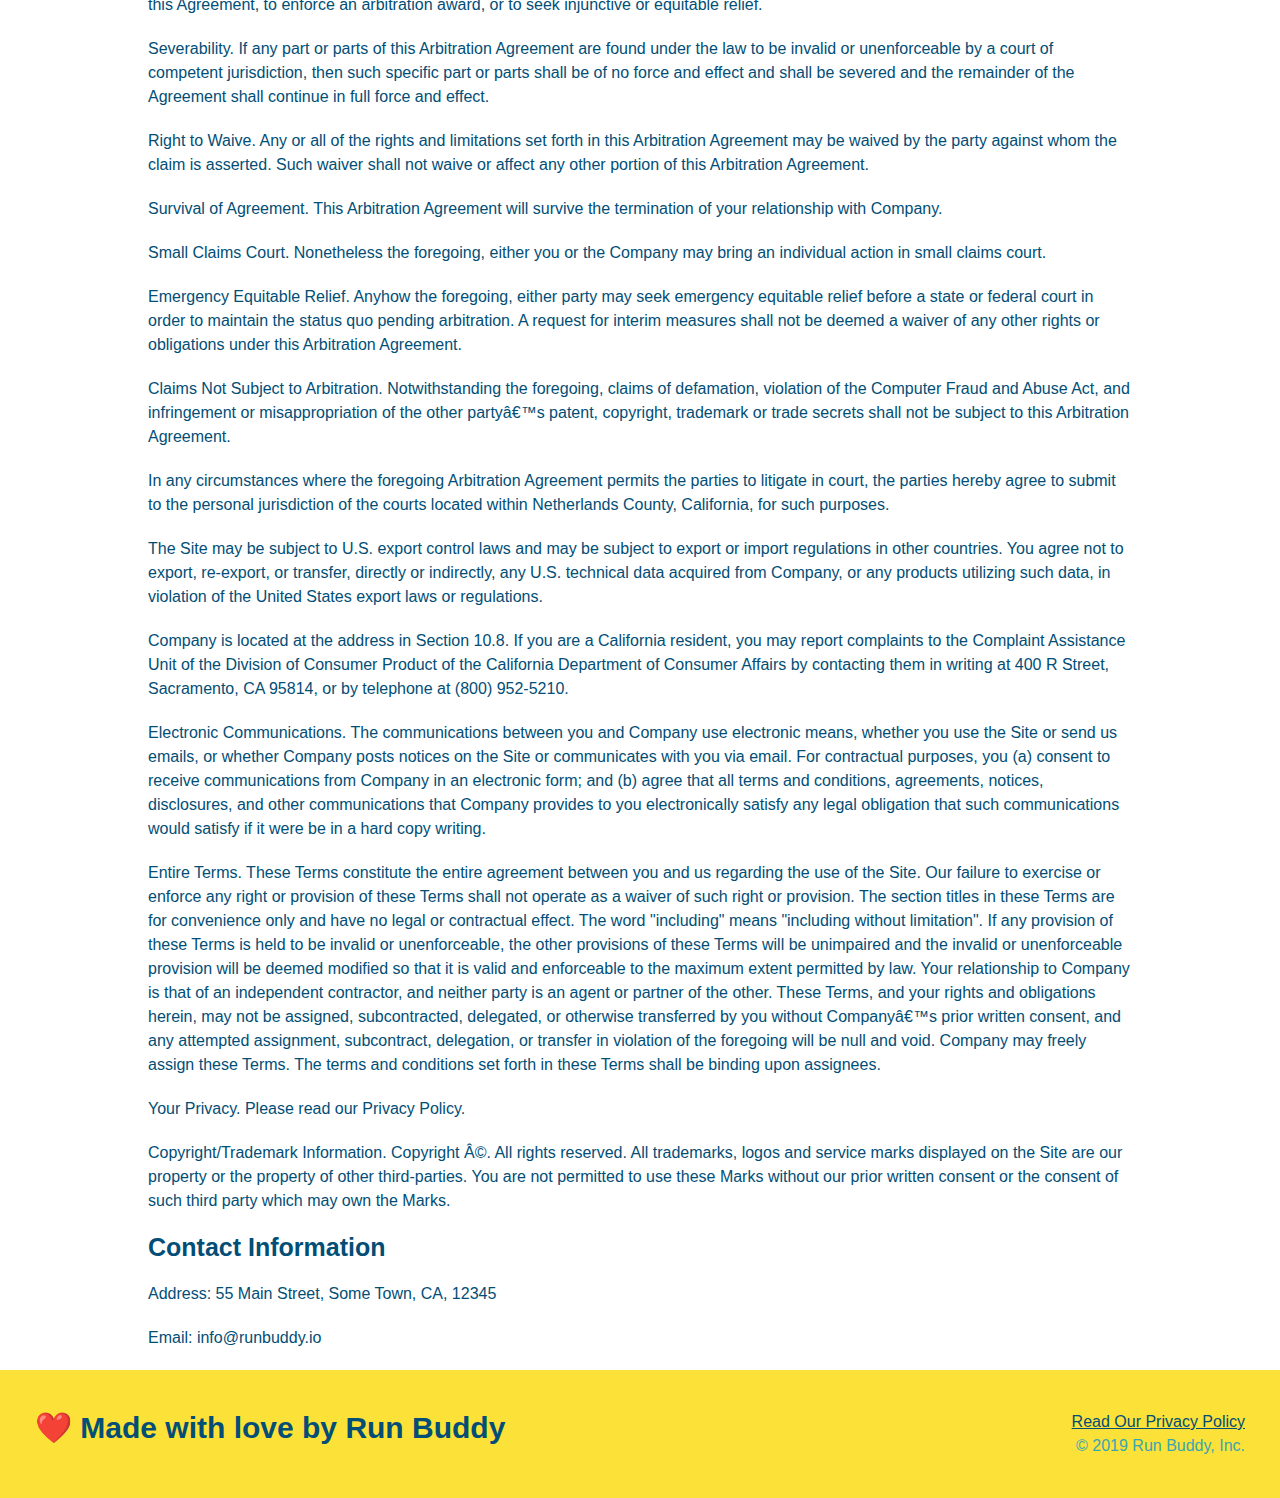
==== commit e5c9eb4d: "add medai query to css" ====
--- a/privacy-policy.html
+++ b/privacy-policy.html
@@ -2,7 +2,7 @@
 <html>
 
 <head>
-    <meta charset="UTF-8" />
+    <meta charset="UTF-8" name="viewport" content="width=device-width, initial-scale=1.0"/>
     <title>Privacy Policy - Run Buddy</title>
     <link rel="stylesheet" href="./assets/css/style.css" />
     <link rel="stylesheet" href="./assets/css/secondary-styles.css" />
--- a/assets/css/style.css
+++ b/assets/css/style.css
@@ -5,15 +5,52 @@
 }
 
 body { 
-    /* more on this crazy alphanmerical value in a minute! */ 
     color: #39a6b2; 
     font-family: Arial, Helvetica, sans-serif;
 }
 
-/* apply styles to <header> */
+/* general designs */
+section {
+    padding: 60px;
+}
+
+.section-title { 
+    font-size: 48px;
+    color: #024e76;
+    border-bottom: 3px solid;
+    padding-bottom: 20px;
+    text-align: center;
+    margin: 0 auto 35px auto;
+    width: 50%;
+}
+
+.primary-border {
+    border-color: #fce138;
+}
+
+.secondary-border {
+    border-color: #39a6b2;
+}
+
+.text-left {
+    text-align: left;
+}
+
+.text-right {
+    text-align: right;
+}
+
+.flex-row {
+    display: flex;
+}
+
+/* header section */
 header {
     padding: 20px 35px;
     background-color: #39a6b2;
+    display: flex;
+    justify-content: space-between;
+    flex-wrap: wrap;
 }
 
 header h1 {
@@ -21,7 +58,6 @@
     font-size: 36px;
     color: #fce138;
     margin: 0;
-    display: inline;
 }
 
 header a {
@@ -30,65 +66,56 @@
 }
 
 header nav {
-    float: right;
     margin: 7px 0;
 }
 
-header nav ul li {
-    display: inline;
+header nav ul {
+    display: flex;
+    flex-wrap: wrap;
+    justify-content: space-between;
+    align-items: center;
+    list-style: none;
 }
 
 header nav ul li a {
-    margin: 0 30px;
     font-weight: lighter;
-    font-size: 22px;
-}
-
-footer {
-    background-color: #fce138;
-    width: 100%;
-    padding: 40px 35px;
-}
-
-footer h2 {
-    display: inline;
-    color: #024e76;
-    font-size: 30px;
-    margin: 0;
-}
-
-footer div {
-    float: right;
-    line-height: 1.5;
-    text-align: right;
-}
-
-footer a {
-    color: #024e76;
-}
-
-section {
-    padding: 60px;
-}
-
-/* home page hero */
+    font-size: 1.5vw;
+    padding: 10px 15px;
+}
+
+/* hero design start */
 .hero {
     background-image: url("../images/hero-bg.jpeg");
-    height: 600px;
     background-size: cover;
     background-position: center;
-    position: relative;
+    display: flex;
+    justify-content: center;
+    flex-wrap: wrap;
+    align-items: flex-start;
+}
+
+.hero-cta h2 {
+    font-style: italic;
+    font-size: 55px;
+    color: #fce138;
+}
+
+.hero-cta {
+    width: 35%;
+    text-align: right;
+    margin: 3.5%;
+    color: #fff;
+    font-size: 18px;
+    line-height: 1.2;
 }
 
 .hero-form {
     color: #024e76;
     background-color: #fce138;
     padding: 20px;
-    width: 500px;
     border: solid 3px #024e76;
-    position: absolute;
-    bottom: 120px;
-    right: 140px;
+    width: 100%;
+    margin: 3.5%;
 }
 
 .hero-form h3 {
@@ -122,116 +149,111 @@
     padding: 10px 20px;
 
 }
-/* Hero Style End */
-
-.intro {
-    text-align: center;
-}
-
+
+/* step section */
 .intro p {
     line-height: 1.7;
     color: #39a6b2;
     width: 80%;
     font-size: 20px;
     margin: 0 auto;
+    text-align: center;
 }
 
 .steps {
-    text-align: center;
     background-color: #fce138;
 }
 
-.steps div {
-    margin-bottom: 80px;
-}
-
-.steps img {
-    width: 15%;
-    margin: 10px 0;
-}
-
-.steps h3 {
+.step h3 {
     color: #024e76;
     font-size: 46px;
-    margin-top: 10px;
-}
-
-.steps p {
+    flex: 1 30%;
+}
+
+.step-info {
+    flex: 2 70%;
+    display: flex;
+    flex-wrap: wrap;
+    align-items: center;
+}
+
+.step-text p {
     color: #39a6b2;
-    font-size: 23px;
-}
-
-.steps span {
-    font-size: 38px;
-}
-
-.section-title { 
-    font-size: 55px;
-    color: #024e76;
-    margin-bottom: 35px;
-    padding: 0 100px 20px 100px;
-    display: inline-block;
-    border-bottom: 3px solid;
-}
-
-.primary-border {
-    border-color: #fce138;
-}
-
-.secondary-border {
-    border-color: #39a6b2;
-}
-
+    font-size: 18px;
+}
+
+.step-text h4 {
+    font-size: 26px;
+    line-height: 1.5;
+    color: #024e76;
+}
+
+.step {
+    margin: 50px auto;
+    padding-bottom: 50px;
+    width: 80%;
+    border-bottom: 1px solid #39a6b2;
+    display: flex;
+    flex-wrap: wrap;
+    align-items: center;
+    justify-content: space-between;
+}
+
+.step-img {
+    flex: 1 12%;
+    margin-right: 20px;
+}
+
+.step-text {
+    flex: 12;
+}
+
+.step-img img {
+    max-width: 100%;
+}
+
+/* trainer section */
 .trainers {
-    text-align: center;
+    width: 100%;
+    margin: 0 auto;
+    display: flex;
+    flex-wrap: wrap;
+    justify-content: space-around;
 }
 
 .trainer {
-    width: 900px;
-    margin: 0 auto 30px auto;
+    margin: 20px;
     background: #024e76;
     color: #fce138;
-    overflow: auto;
+    flex: 1;
 }
 
 .trainer img {
-    width: 35%;
-    float: left;
+    width: 100%;
 }
 
 .trainer-bio {
-    padding: 35px;
-    float: left;
-    width: 65%;
-}
-
-.text-left {
-    text-align: left;
-}
-
-.text-right {
-    text-align: right;
+    padding: 25px;
+    line-height: 1.3;
 }
 
 .trainer-bio h3 {
-    font-size: 32px;
-    margin-bottom: 8px;
+    font-size: 28px;
 }
 
 .trainer-bio h4 {
     font-weight: lighter;
-    font-size: 26px;
-    margin-bottom: 25px;
+    font-size: 22px;
+    margin-bottom: 15px;
 }
 
 .trainer-bio p {
     font-size: 17px;
-    line-height: 1.3;
-}
-
+}
+
+/* contact section */
 .contact {
     background-color: #024e76;
-    text-align: center;
 }
 
 .contact h2 {
@@ -239,15 +261,9 @@
 }
 
 .contact-info iframe {
-    width: 400px;
     height: 400px;
 }
 .contact-info div {
-    width: 410px;
-    display: inline-block;
-    vertical-align: top;
-    text-align: left;
-    margin: 30px 0 0 60px;
     color: white;
 }
 
@@ -259,10 +275,71 @@
 .contact-info p, .contact-info address {
     margin: 20px 0;
     line-height: 1.5;
-    font-size: 20px;
+    font-size: 16px;
     font-style: normal;
 }
 
 .contact-info a {
     color: #fce138;
-}+}
+
+.contact-info {
+    display: flex;
+    justify-content: space-between;
+    flex-wrap: wrap;
+}
+.contact-info > * {
+    flex: 1;
+    margin: 15px;
+}
+
+.contact-form input, .contact-form textarea {
+    border: 1px solid #024e76;
+    display: block;
+    padding: 7px 15px;
+    font-size: 16px;
+    color: #024e76;
+    width: 100%;
+    margin-bottom: 15px;
+    margin-top: 5px;
+}
+
+.contact-form button {
+    width: 100%;
+    border: none;
+    background: #fce138;
+    color: #024e76;
+    text-align: center;
+    padding: 15px 0;
+    font-size: 16px;
+}
+
+/* footer section */
+footer {
+    background-color: #fce138;
+    width: 100%;
+    padding: 40px 35px;
+    display: flex;
+    justify-content: space-between;
+    flex-wrap: wrap;
+}
+
+footer h2 {
+    color: #024e76;
+    font-size: 30px;
+    margin: 0;
+}
+
+footer div {
+    line-height: 1.5;
+    text-align: right;
+}
+
+footer a {
+    color: #024e76;
+}
+
+/* MEDIA QUERY FOR SMALLER DESKTOP SCREENS AND SMALLER */
+@media screen and (max-width: 980px) {
+    
+}
